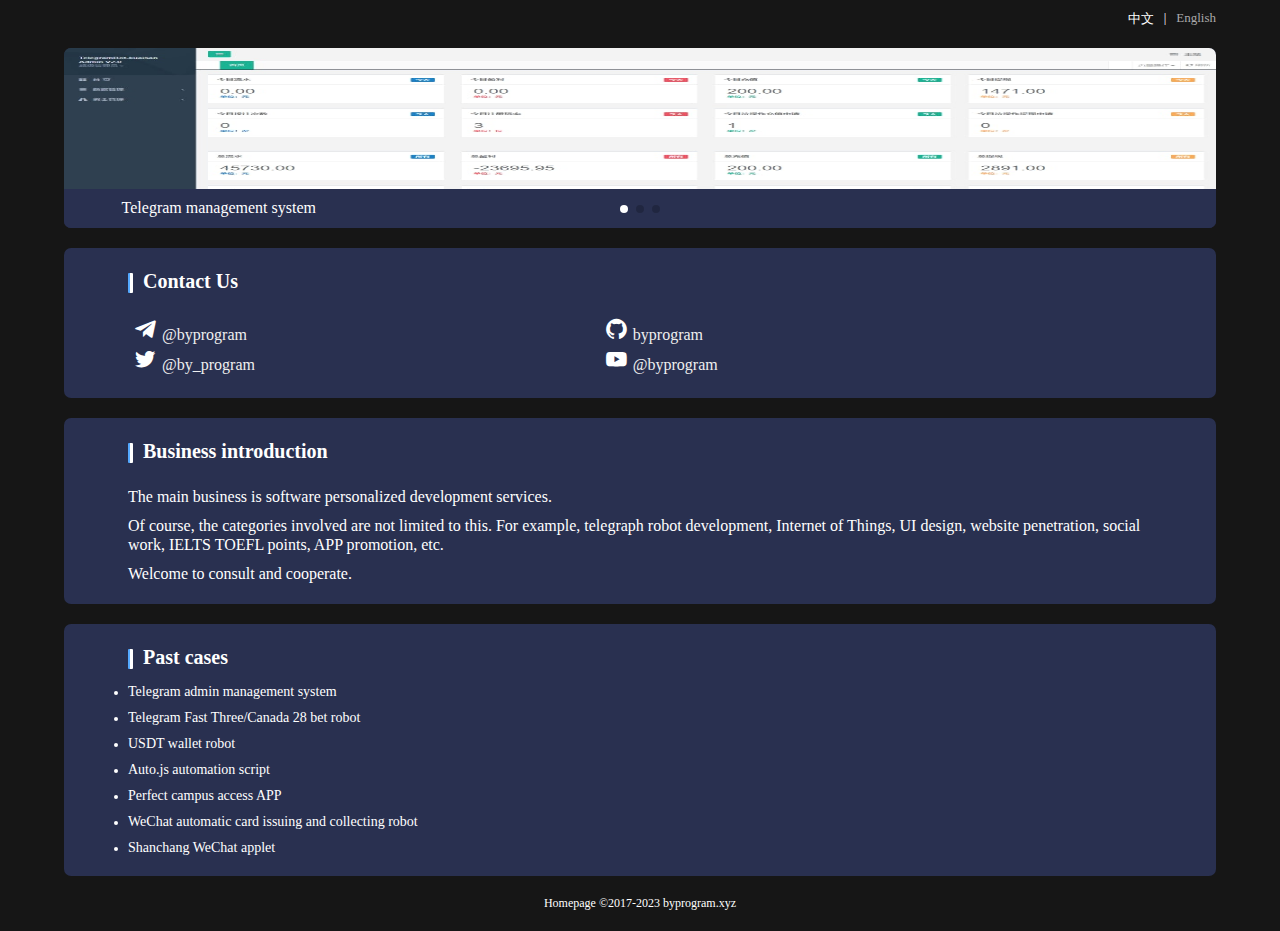
==== en/index.html @ 1728251d "新增English" ====
<!DOCTYPE html>
<html>
<head>
    <meta charset="utf-8">
    <meta name="viewport" content="maximum-scale=1.0,minimum-scale=1.0,user-scalable=0,width=device-width,initial-scale=1.0"/>
	<meta name="Description" content="Telegraph robot development, Internet of Things, UI design, website penetration, social workers, IELTS TOEFL points, APP promotion, software development" />
	<meta name="Keywords" content="How to use telegraph robot, telegraph robot development, telegraph robot code, telegraph robot tutorial, telegraph robot production, telegraph robot command" />
	<link rel="icon" href="/favicon.ico">
    <link rel="stylesheet" href="/css/fount.css"  type="text/css"/>
	<link href='https://unpkg.com/boxicons@2.1.4/css/boxicons.min.css' rel='stylesheet'>
	<link rel="stylesheet" href="/css/swiper-bundle.min.css">
	<link rel="stylesheet" href="/css/common.css">
    <script src="/js/swiper-bundle.min.js"></script>
	<script src="/js/boxicons.js"></script>
	<script src="/js/jquery.min.js"></script>
	<script src="/js/common.js"></script>
    <title>byprogram - 程序全栈开发者 | Full stack developer</title>
</head>
<body>
	<div style="width:80%;display:flex;justify-content: flex-end;margin:0px 5% 0 15%;padding:10px 0 0;font-size:13px;">
		<a href="/index.html"><div>中文</div></a>
		<div style="margin: 0 10px;">|</div>
		<a href="/en/index.html"><div style="color:#aaaaaa;">English</div></a>
	</div>
	<div style="margin:20px 5%;background-color:#293050;border-radius:7px;width: 90%;height: 180px;" class="swiper">
	      <div class="swiper-wrapper">
	        <div class="swiper-slide">
				<div style="height:180px;position: relative;">
				    <img style="width: 100%;height: 180px;border-radius: 3px;" src="/img/admin.jpg" alt="" srcset="">
					<div style=" color: #fff; position: absolute;background-color: rgba(41, 48, 80, 1);bottom: 0;width: 90%;padding: 10px 5%;">Telegram management system</div>
				</div>
	        </div>
	        <div class="swiper-slide">
				<div style="height:180px;">
					<img style="width: 100%;height: 180px;border-radius: 3px;" src="/img/ksbot.jpg" alt="" srcset="">
					<div style="color: #fff; position: absolute;background-color: rgba(41, 48, 80, 1);bottom: 0;width: 90%;padding: 10px 5%;">Telegram Fast Three robot</div>
				</div>
	        </div>
	        <div class="swiper-slide">
	            <div style="height:180px;position: relative;">
	                <img style="width: 100%;height: 180px;border-radius: 3px;" src="/img/usdtbot.jpg" alt="" srcset="">
					<div style="color: #fff; position: absolute;background-color: rgba(41, 48, 80, 1);bottom: 0;width: 90%;padding: 10px 5%;">USDT wallet robot</div>
	        	</div>
	        </div>
	      </div>
	      <div class="swiper-pagination"></div>
	    </div>
	<div style="margin:20px 5%;background-color:#293050;padding:20px 5%; border-radius:7px;width: 80%;">
		<div style="display: flex;height: 30px;line-height: 30px;">
			<div style="width: 3px;height: 20px; background-color: #fff;margin: 5px 0 ;border-radius: 1px;border-left: 2px solid #55aaff;"></div>
			<div style="font-weight:700;font-size:20px;margin-left: 10px;">Contact Us</div>
		</div>
    	<div style="display: flex;margin-top: 20px;width:100%;flex-flow:row wrap;">
			<div style="height: 30px;line-height: 30px;margin:0 5px;width:45%;white-space:nowrap;">
				<i class='bx bxl-telegram bx-sm bx-tada'></i>
				<a href="https://t.me/byprogram">
					<span style="color: #efefef;">@byprogram</span>
				</a>
			</div>
			<div style="height: 30px;line-height: 30px;margin:0 5px;width:45%;white-space:nowrap;">
				<i class='bx bxl-github bx-sm bx-tada' ></i>
				<a href="https://github.com/byprogram">
					<span style="color: #efefef;">byprogram</span>
				</a>
			</div>
			<div style="height: 30px;line-height: 30px;margin:0 5px;width:45%;white-space:nowrap;">
				<i class='bx bxl-twitter bx-sm bx-tada' ></i>
				<a href="https://twitter.com/by_program">
					<span style="color: #efefef;">@by_program</span>
				</a>
			</div>
			<div style="height: 30px;line-height: 30px;margin:0 5px;width:45%;white-space:nowrap;">
				<i class='bx bxl-youtube bx-sm bx-tada' ></i>
				<a href="https://m.youtube.com/@byprogram">
					<span style="color: #efefef;">@byprogram</span>
				</a>
			</div>
		</div>
	</div>
	<div style="margin:20px 5%;background-color:#293050;padding:20px 5%; border-radius:7px;width: 80%;">
		<div style="display: flex;height: 30px;line-height: 30px;">
			<div style="width: 3px;height: 20px; background-color: #fff;margin: 5px 0 ;border-radius: 1px;border-left: 2px solid #55aaff;"></div>
			<div style="font-weight:700;font-size:20px;margin-left: 10px;">Business introduction</div>
		</div>
	    <div style="margin-top:20px;">The main business is software personalized development services.</div>
    	<div style="margin-top:10px;">Of course, the categories involved are not limited to this. For example, telegraph robot development, Internet of Things, UI design, website penetration, social work, IELTS TOEFL points, APP promotion, etc.</div>
    	<div style="margin-top:10px;">Welcome to consult and cooperate.</div>
	</div>
	<div style="margin:20px 5%;background-color:#293050;padding:20px 5%; border-radius:7px;width: 80%;">
		<div style="display: flex;height: 30px;line-height: 30px;">
			<div style="width: 3px;height: 20px; background-color: #fff;margin: 5px 0 ;border-radius: 1px;border-left: 2px solid #55aaff;"></div>
			<div style="font-weight:700;font-size:20px;margin-left: 10px;">Past cases</div>
		</div>
		<div style="margin-top: 10px;">
			<li style="font-size: 14px;margin-top: 5px;" >Telegram admin management system</li>
		</div>
		<div style="margin-top: 10px;">
			<li style="font-size: 14px;margin-top: 5px;" >Telegram Fast Three/Canada 28 bet robot</li>
		</div>
		<div style="margin-top: 10px;">
			<li style="font-size: 14px;margin-top: 5px;" >USDT wallet robot</li>
		</div>
		<div style="margin-top: 10px;">
			<li style="font-size: 14px;margin-top: 5px;" >Auto.js automation script</li>
		</div>
		<div style="margin-top: 10px;">
			<li style="font-size: 14px;margin-top: 5px;" >Perfect campus access APP</li>
		</div>
		<div style="margin-top: 10px;">
			<li style="font-size: 14px;margin-top: 5px;" >WeChat automatic card issuing and collecting robot</li>
		</div>
		<div style="margin-top: 10px;">
			<li style="font-size: 14px;margin-top: 5px;" >Shanchang WeChat applet</li>
		</div>
	</div>
	<div style="margin:10px 0 20px;font-size:12px;text-align:center;">Homepage ©2017-2023 byprogram.xyz</div>
</body>
</html>
---- css/fount.css ----
@font-face {
    font-family: 'source_han_sans_cnmedium';
    src: url('sourcehansanscn-medium-webfont.woff2') format('woff2'),
         url('sourcehansanscn-medium-webfont.woff') format('woff');
    font-weight: normal;
    font-style: normal;

}
body{
    font-family: source_han_sans_cnmedium;
}
---- css/common.css ----
body{
    padding: 0;
    margin: 0;
    background-color: #161616;
    color:#fff;
}
.swiper{
    --swiper-theme-color: #ffffff;
    --swiper-pagination-color: #ffffff;/* 两种都可以 */
}
a {
    text-decoration: none;
    color:white;
}
a:link {
    text-decoration: none;
}
a:visited {
    text-decoration: none;
}
a:hover {
    text-decoration: none;
}
a:active {
    text-decoration: none;
}
a:focus {
    text-decoration: none;
}
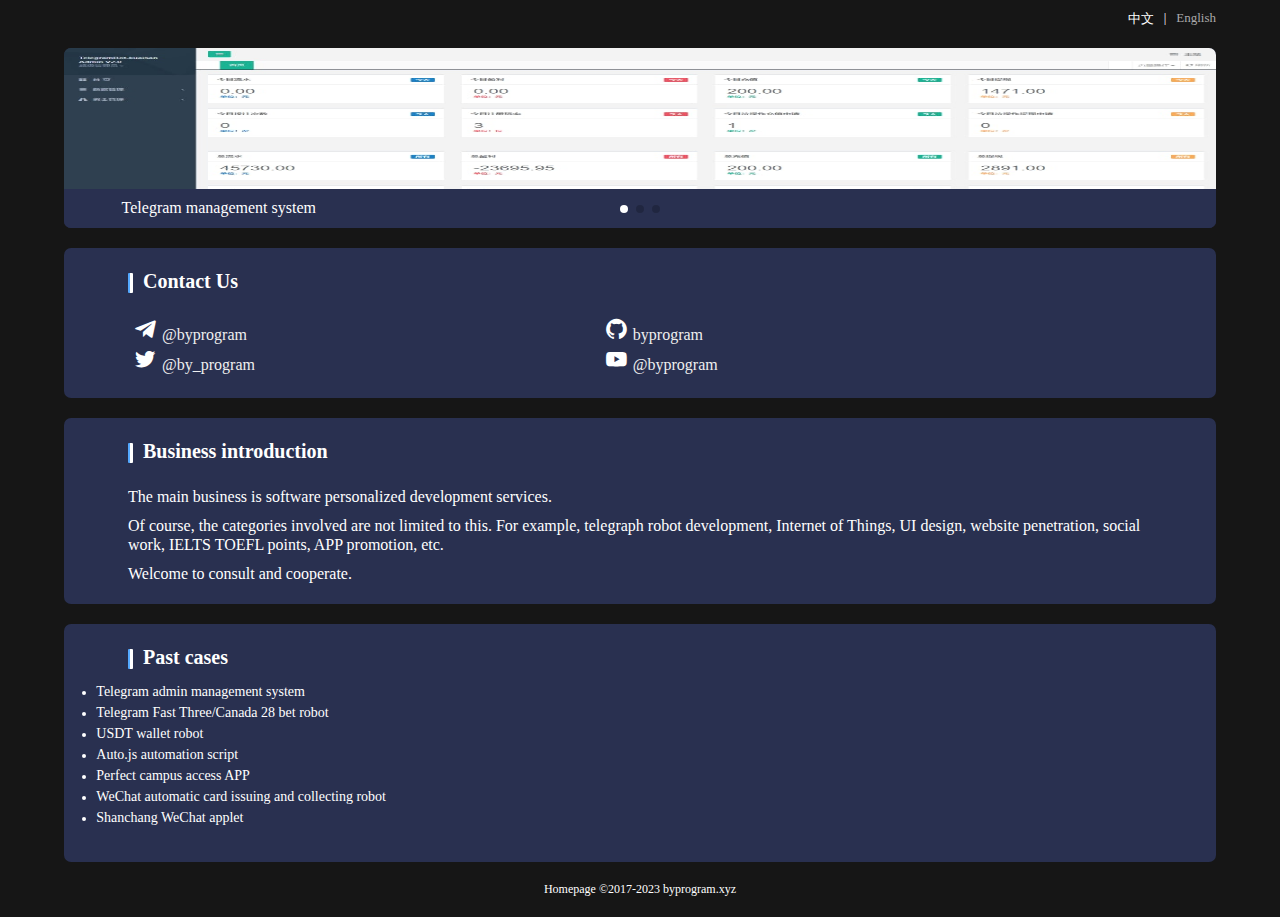
==== commit 129c5e23: "2022-12-23 03:23:46" ====
--- a/en/index.html
+++ b/en/index.html
@@ -1,5 +1,5 @@
 <!DOCTYPE html>
-<html>
+<html lang="en">
 <head>
     <meta charset="utf-8">
     <meta name="viewport" content="maximum-scale=1.0,minimum-scale=1.0,user-scalable=0,width=device-width,initial-scale=1.0"/>
@@ -14,7 +14,15 @@
 	<script src="/js/boxicons.js"></script>
 	<script src="/js/jquery.min.js"></script>
 	<script src="/js/common.js"></script>
-    <title>byprogram - 程序全栈开发者 | Full stack developer</title>
+	<title>byprogram - 程序全栈开发者 | Full stack developer</title>
+	<script type="application/ld+json">
+		{
+			"@context": "https://schema.org",
+			"@type": "Organization",
+			"url": "https://www.byprogram.xyz",
+			"logo": "https://www.byprogram.xyz/img/logo.png"
+		}
+	</script>
 </head>
 <body>
 	<div style="width:80%;display:flex;justify-content: flex-end;margin:0px 5% 0 15%;padding:10px 0 0;font-size:13px;">
@@ -91,27 +99,15 @@
 			<div style="width: 3px;height: 20px; background-color: #fff;margin: 5px 0 ;border-radius: 1px;border-left: 2px solid #55aaff;"></div>
 			<div style="font-weight:700;font-size:20px;margin-left: 10px;">Past cases</div>
 		</div>
-		<div style="margin-top: 10px;">
+		<ul style="margin-top: 10px;margin-left:-7%;">
 			<li style="font-size: 14px;margin-top: 5px;" >Telegram admin management system</li>
-		</div>
-		<div style="margin-top: 10px;">
 			<li style="font-size: 14px;margin-top: 5px;" >Telegram Fast Three/Canada 28 bet robot</li>
-		</div>
-		<div style="margin-top: 10px;">
 			<li style="font-size: 14px;margin-top: 5px;" >USDT wallet robot</li>
-		</div>
-		<div style="margin-top: 10px;">
 			<li style="font-size: 14px;margin-top: 5px;" >Auto.js automation script</li>
-		</div>
-		<div style="margin-top: 10px;">
 			<li style="font-size: 14px;margin-top: 5px;" >Perfect campus access APP</li>
-		</div>
-		<div style="margin-top: 10px;">
 			<li style="font-size: 14px;margin-top: 5px;" >WeChat automatic card issuing and collecting robot</li>
-		</div>
-		<div style="margin-top: 10px;">
 			<li style="font-size: 14px;margin-top: 5px;" >Shanchang WeChat applet</li>
-		</div>
+		</ul>
 	</div>
 	<div style="margin:10px 0 20px;font-size:12px;text-align:center;">Homepage ©2017-2023 byprogram.xyz</div>
 </body>
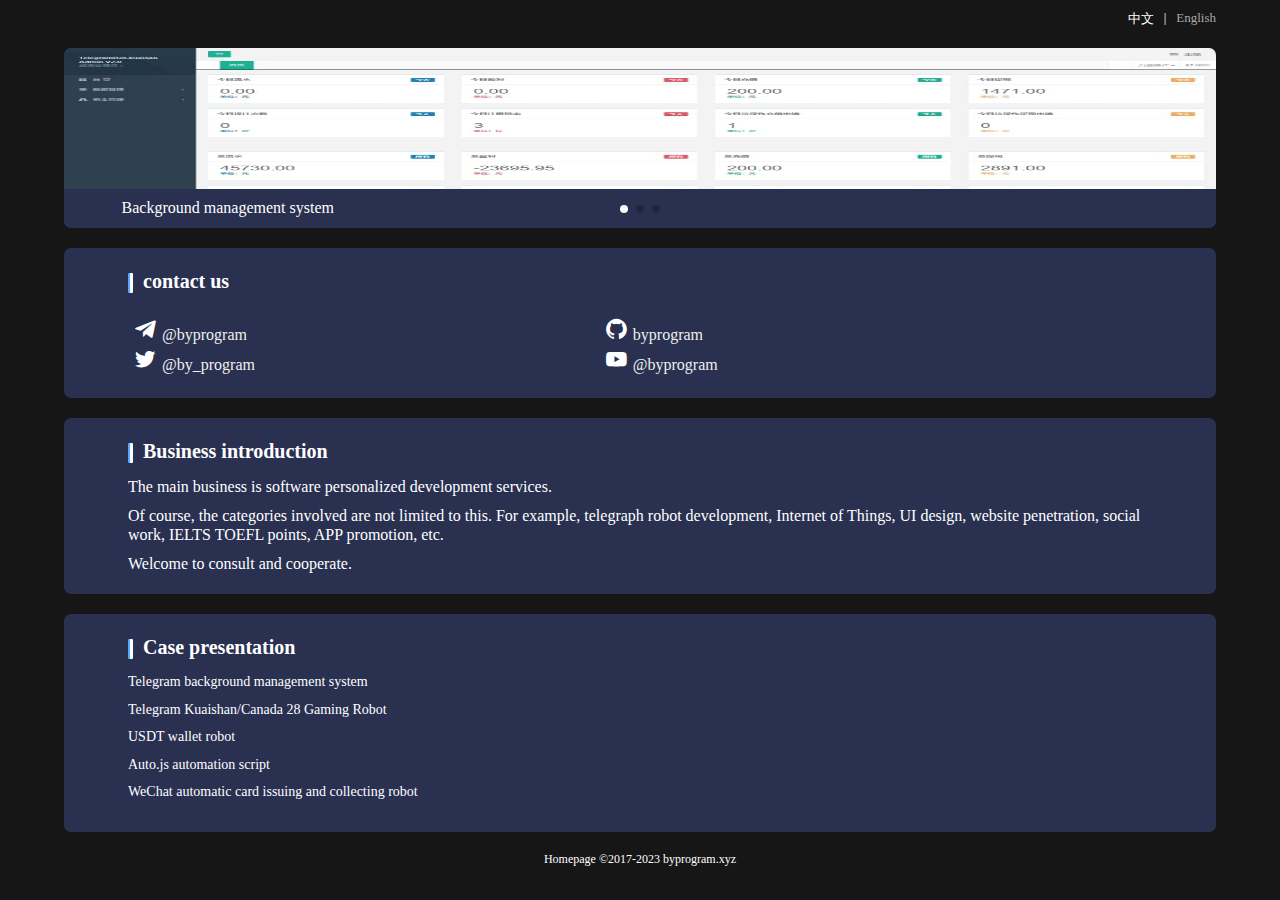
==== commit be77b456: "v1.0.1" ====
--- a/en/index.html
+++ b/en/index.html
@@ -3,8 +3,10 @@
 <head>
     <meta charset="utf-8">
     <meta name="viewport" content="maximum-scale=1.0,minimum-scale=1.0,user-scalable=0,width=device-width,initial-scale=1.0"/>
-	<meta name="Description" content="Telegraph robot development, Internet of Things, UI design, website penetration, social workers, IELTS TOEFL points, APP promotion, software development" />
+	<meta name="Description" content="The main business of byprogram is software personalized development service. Of course, the categories involved are not limited to this. For example, telegraph robot development, Internet of Things, UI design, website penetration, social work, IELTS TOEFL points, APP promotion, etc. Welcome to consult and cooperate." />
 	<meta name="Keywords" content="How to use telegraph robot, telegraph robot development, telegraph robot code, telegraph robot tutorial, telegraph robot production, telegraph robot command" />
+	<meta http-equiv="content-language" content="zh-CN">
+	<link rel=“canonical” href=“https://www.byprogram.xyz/index.html” />
 	<link rel="icon" href="/favicon.ico">
     <link rel="stylesheet" href="/css/fount.css"  type="text/css"/>
 	<link href='https://unpkg.com/boxicons@2.1.4/css/boxicons.min.css' rel='stylesheet'>
@@ -14,7 +16,15 @@
 	<script src="/js/boxicons.js"></script>
 	<script src="/js/jquery.min.js"></script>
 	<script src="/js/common.js"></script>
-	<title>byprogram - 程序全栈开发者 | Full stack developer</title>
+	<title>byprogram - 软件个性化开发服务 | Software personalized development service</title>
+	<!-- Google tag (gtag.js) -->
+	<script async src="https://www.googletagmanager.com/gtag/js?id=G-F9L2NSP6GK"></script>
+	<script>
+		window.dataLayer = window.dataLayer || [];
+		function gtag(){dataLayer.push(arguments);}
+		gtag('js', new Date());
+		gtag('config', 'G-F9L2NSP6GK');
+	</script>
 	<script type="application/ld+json">
 		{
 			"@context": "https://schema.org",
@@ -25,92 +35,90 @@
 	</script>
 </head>
 <body>
-	<div style="width:80%;display:flex;justify-content: flex-end;margin:0px 5% 0 15%;padding:10px 0 0;font-size:13px;">
+	<div class="international">
 		<a href="/index.html"><div>中文</div></a>
-		<div style="margin: 0 10px;">|</div>
-		<a href="/en/index.html"><div style="color:#aaaaaa;">English</div></a>
+		<div class="international-middle">|</div>
+		<a href="/en/index.html"><div class="international-select">English</div></a>
 	</div>
-	<div style="margin:20px 5%;background-color:#293050;border-radius:7px;width: 90%;height: 180px;" class="swiper">
+	<div class="swiper">
 	      <div class="swiper-wrapper">
 	        <div class="swiper-slide">
-				<div style="height:180px;position: relative;">
-				    <img style="width: 100%;height: 180px;border-radius: 3px;" src="/img/admin.jpg" alt="" srcset="">
-					<div style=" color: #fff; position: absolute;background-color: rgba(41, 48, 80, 1);bottom: 0;width: 90%;padding: 10px 5%;">Telegram management system</div>
+				<div class="swiper-slide-box">
+				    <img class="swiper-img" src="/img/admin.jpg" alt="Background management system" srcset="">
+					<div class="swiper-text">Background management system</div>
 				</div>
 	        </div>
 	        <div class="swiper-slide">
-				<div style="height:180px;">
-					<img style="width: 100%;height: 180px;border-radius: 3px;" src="/img/ksbot.jpg" alt="" srcset="">
-					<div style="color: #fff; position: absolute;background-color: rgba(41, 48, 80, 1);bottom: 0;width: 90%;padding: 10px 5%;">Telegram Fast Three robot</div>
+				<div class="swiper-slide-box">
+					<img class="swiper-img" src="/img/ksbot.jpg" alt="Telegram gambling robot" srcset="">
+					<div class="swiper-text">Telegram gambling robot</div>
 				</div>
 	        </div>
 	        <div class="swiper-slide">
-	            <div style="height:180px;position: relative;">
-	                <img style="width: 100%;height: 180px;border-radius: 3px;" src="/img/usdtbot.jpg" alt="" srcset="">
-					<div style="color: #fff; position: absolute;background-color: rgba(41, 48, 80, 1);bottom: 0;width: 90%;padding: 10px 5%;">USDT wallet robot</div>
+	            <div class="swiper-slide-box">
+	                <img class="swiper-img" src="/img/usdtbot.jpg" alt="USDT wallet robot" srcset="">
+					<div class="swiper-text">USDT wallet robot</div>
 	        	</div>
 	        </div>
 	      </div>
 	      <div class="swiper-pagination"></div>
 	    </div>
-	<div style="margin:20px 5%;background-color:#293050;padding:20px 5%; border-radius:7px;width: 80%;">
-		<div style="display: flex;height: 30px;line-height: 30px;">
-			<div style="width: 3px;height: 20px; background-color: #fff;margin: 5px 0 ;border-radius: 1px;border-left: 2px solid #55aaff;"></div>
-			<div style="font-weight:700;font-size:20px;margin-left: 10px;">Contact Us</div>
+	<div class="contact">
+		<div class="block-title">
+			<div class="block-title-left"></div>
+			<div class="block-title-right">contact us</div>
 		</div>
-    	<div style="display: flex;margin-top: 20px;width:100%;flex-flow:row wrap;">
-			<div style="height: 30px;line-height: 30px;margin:0 5px;width:45%;white-space:nowrap;">
+    	<div class="contact-box">
+			<div class="contact-element">
 				<i class='bx bxl-telegram bx-sm bx-tada'></i>
 				<a href="https://t.me/byprogram">
-					<span style="color: #efefef;">@byprogram</span>
+					<span class="contact-element-span">@byprogram</span>
 				</a>
 			</div>
-			<div style="height: 30px;line-height: 30px;margin:0 5px;width:45%;white-space:nowrap;">
+			<div class="contact-element">
 				<i class='bx bxl-github bx-sm bx-tada' ></i>
 				<a href="https://github.com/byprogram">
-					<span style="color: #efefef;">byprogram</span>
+					<span class="contact-element-span">byprogram</span>
 				</a>
 			</div>
-			<div style="height: 30px;line-height: 30px;margin:0 5px;width:45%;white-space:nowrap;">
+			<div class="contact-element">
 				<i class='bx bxl-twitter bx-sm bx-tada' ></i>
 				<a href="https://twitter.com/by_program">
-					<span style="color: #efefef;">@by_program</span>
+					<span class="contact-element-span">@by_program</span>
 				</a>
 			</div>
-			<div style="height: 30px;line-height: 30px;margin:0 5px;width:45%;white-space:nowrap;">
+			<div class="contact-element">
 				<i class='bx bxl-youtube bx-sm bx-tada' ></i>
 				<a href="https://m.youtube.com/@byprogram">
-					<span style="color: #efefef;">@byprogram</span>
+					<span class="contact-element-span">@byprogram</span>
 				</a>
 			</div>
 		</div>
 	</div>
-	<div style="margin:20px 5%;background-color:#293050;padding:20px 5%; border-radius:7px;width: 80%;">
-		<div style="display: flex;height: 30px;line-height: 30px;">
-			<div style="width: 3px;height: 20px; background-color: #fff;margin: 5px 0 ;border-radius: 1px;border-left: 2px solid #55aaff;"></div>
-			<div style="font-weight:700;font-size:20px;margin-left: 10px;">Business introduction</div>
+	<div class="contact">
+		<div class="block-title">
+			<div class="block-title-left"></div>
+			<div class="block-title-right">Business introduction</div>
 		</div>
-	    <div style="margin-top:20px;">The main business is software personalized development services.</div>
-    	<div style="margin-top:10px;">Of course, the categories involved are not limited to this. For example, telegraph robot development, Internet of Things, UI design, website penetration, social work, IELTS TOEFL points, APP promotion, etc.</div>
-    	<div style="margin-top:10px;">Welcome to consult and cooperate.</div>
+	    <div class="introduce">
+			<div>The main business is software personalized development services.</div>
+			<div>Of course, the categories involved are not limited to this. For example, telegraph robot development, Internet of Things, UI design, website penetration, social work, IELTS TOEFL points, APP promotion, etc.</div>
+			<div>Welcome to consult and cooperate.</div>
+		</div>
 	</div>
-	<div style="margin:20px 5%;background-color:#293050;padding:20px 5%; border-radius:7px;width: 80%;">
-		<div style="display: flex;height: 30px;line-height: 30px;">
-			<div style="width: 3px;height: 20px; background-color: #fff;margin: 5px 0 ;border-radius: 1px;border-left: 2px solid #55aaff;"></div>
-			<div style="font-weight:700;font-size:20px;margin-left: 10px;">Past cases</div>
+	<div class="contact">
+		<div class="block-title">
+			<div class="block-title-left"></div>
+			<div class="block-title-right">Case presentation</div>
 		</div>
-		<ul style="margin-top: 10px;margin-left:-7%;">
-			<li style="font-size: 14px;margin-top: 5px;" >Telegram admin management system</li>
-			<li style="font-size: 14px;margin-top: 5px;" >Telegram Fast Three/Canada 28 bet robot</li>
-			<li style="font-size: 14px;margin-top: 5px;" >USDT wallet robot</li>
-			<li style="font-size: 14px;margin-top: 5px;" >Auto.js automation script</li>
-			<li style="font-size: 14px;margin-top: 5px;" >Perfect campus access APP</li>
-			<li style="font-size: 14px;margin-top: 5px;" >WeChat automatic card issuing and collecting robot</li>
-			<li style="font-size: 14px;margin-top: 5px;" >Shanchang WeChat applet</li>
-		</ul>
+		<div class="introduce">
+			<H2>Telegram background management system</H2>
+			<H2>Telegram Kuaishan/Canada 28 Gaming Robot</H2>
+			<H2>USDT wallet robot</H2>
+			<H2>Auto.js automation script</H2>
+			<H2>WeChat automatic card issuing and collecting robot</H2>
+		</div>
 	</div>
-	<div style="margin:10px 0 20px;font-size:12px;text-align:center;">Homepage ©2017-2023 byprogram.xyz</div>
+	<H1 class="about">Homepage ©2017-2023 byprogram.xyz</H1>
 </body>
-</html>
-
-
+</html>--- a/css/common.css
+++ b/css/common.css
@@ -7,6 +7,16 @@
 .swiper{
     --swiper-theme-color: #ffffff;
     --swiper-pagination-color: #ffffff;/* 两种都可以 */
+    margin: 20px 5%;
+    background-color:#293050;
+    border-radius:7px;
+    width: 90%;
+    height: 180px;
+}
+
+.swiper-slide-box{
+    height:180px;
+    position: relative;
 }
 a {
     text-decoration: none;
@@ -26,4 +36,100 @@
 }
 a:focus {
     text-decoration: none;
+}
+.international{
+    width:80%;
+    display:flex;
+    justify-content: flex-end;
+    margin:0px 5% 0 15%;
+    padding:10px 0 0;
+    font-size:13px;
+}
+.international-middle{
+    margin: 0 10px;
+}
+.international-select{
+    color:#aaaaaa;
+}
+
+.block-title{
+    display: flex;
+    height: 30px;
+    line-height: 30px;
+}
+
+.block-title-left{
+    width: 3px;
+    height: 20px; 
+    background-color: #fff;
+    margin: 5px 0 ;
+    border-radius: 1px;
+    border-left: 2px solid #55aaff;
+}
+
+.block-title-right{
+    font-weight:700;
+    font-size:20px;
+    margin-left: 10px;
+}
+
+.introduce{
+    margin-top:10px;
+}
+.introduce div{
+    margin-top:10px;
+}
+
+H2{
+    font-size: 14px;
+    margin-top: 5px;
+    font-weight:500;
+}
+
+.contact{
+    margin:20px 5%;
+    background-color:#293050;
+    padding:20px 5%; 
+    border-radius:7px;
+    width: 80%;
+}
+
+.contact-box{
+    display: flex;
+    margin-top: 20px;
+    width:100%;
+    flex-flow:row wrap;
+}
+
+.contact-element{
+    height: 30px;
+    line-height: 30px;
+    margin:0 5px;
+    width:45%;
+    white-space:nowrap;
+}
+
+.contact-element-span{
+    color: #efefef;
+}
+
+.swiper-img{
+    width: 100%;
+    height: 180px;
+    border-radius: 3px;
+}
+
+.swiper-text{
+    color: #fff; 
+    position: absolute;
+    background-color: rgba(41, 48, 80, 1);
+    bottom: 0;width: 90%;
+    padding: 10px 5%;
+}
+
+.about{
+    margin:10px 0 20px;
+    font-size:12px;
+    text-align:center;
+    font-weight:500;
 }